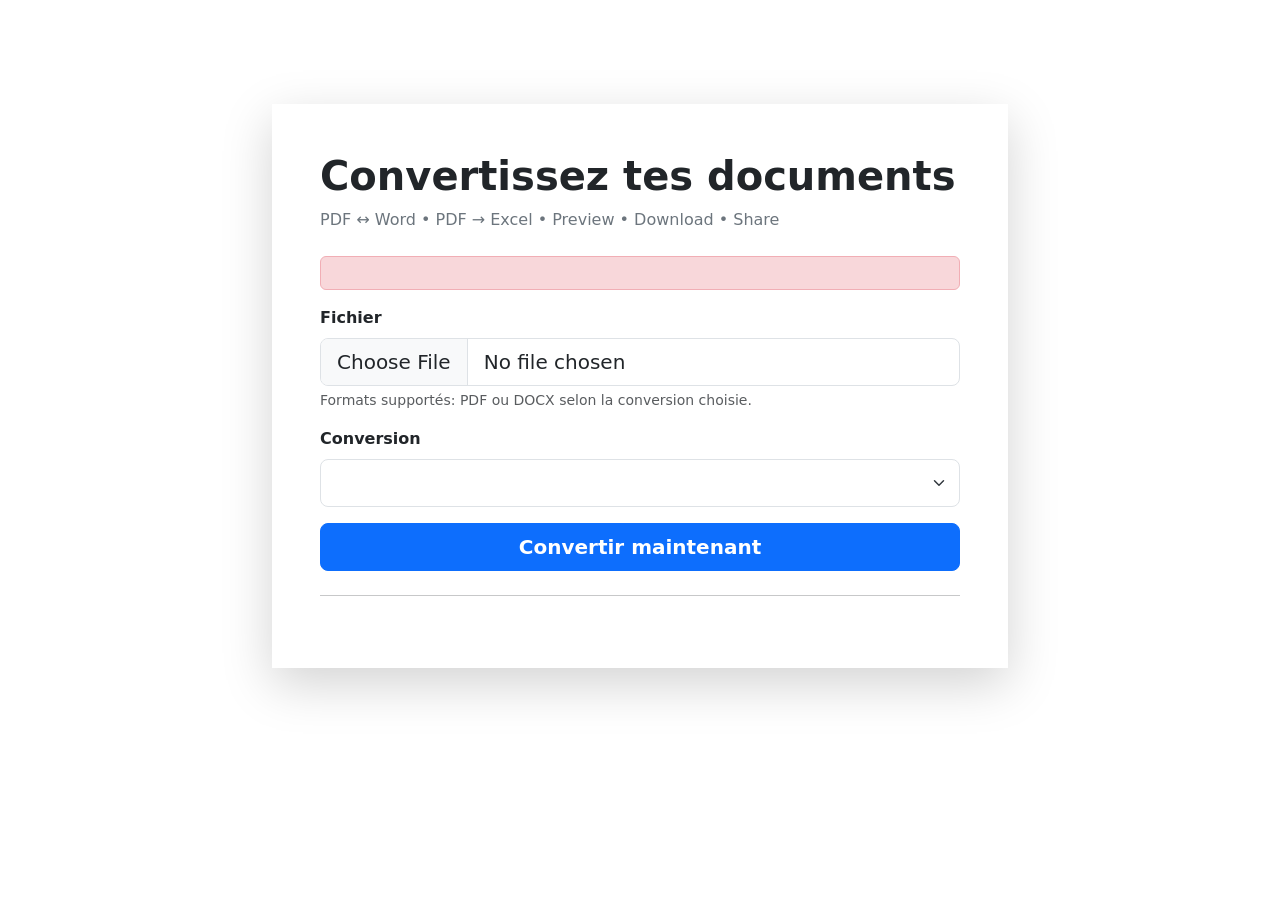
==== src/main/resources/templates/index.html @ f6022e8e "Add files via upload" ====
<!doctype html>
<html lang="fr" xmlns:th="http://www.thymeleaf.org">
<head>
  <meta charset="UTF-8"/>
  <meta name="viewport" content="width=device-width, initial-scale=1"/>
  <title>Doc Converter</title>
  <link href="https://cdn.jsdelivr.net/npm/bootstrap@5.3.3/dist/css/bootstrap.min.css" rel="stylesheet">
  <link rel="stylesheet" href="/css/app.css">
</head>
<body>
<div class="bg-gradient"></div>

<nav class="navbar navbar-expand-lg navbar-dark glass-nav">
  <div class="container">
    <a class="navbar-brand fw-bold" href="/">Doc Converter</a>
    
  </div>
</nav>

<main class="container py-5">
  <div class="row justify-content-center">
    <div class="col-lg-8">
      <div class="glass-card p-4 p-md-5 shadow-lg">
        <h1 class="display-6 fw-bold mb-2">Convertissez tes documents</h1>
        <p class="text-secondary mb-4">PDF ↔ Word • PDF → Excel • Preview • Download • Share</p>

        <div th:if="${error}" class="alert alert-danger" th:text="${error}"></div>

        <form method="post" action="/convert" enctype="multipart/form-data" class="vstack gap-3">
          <div>
            <label class="form-label fw-semibold">Fichier</label>
            <input class="form-control form-control-lg" type="file" name="file" required>
            <div class="form-text">Formats supportés: PDF ou DOCX selon la conversion choisie.</div>
          </div>

          <div>
            <label class="form-label fw-semibold">Conversion</label>
            <select class="form-select form-select-lg" name="type" required>
              <option th:each="t : ${types}" th:value="${t}" th:text="${t}"></option>
            </select>
          </div>

          <button class="btn btn-primary btn-lg w-100 fw-semibold">
            Convertir maintenant
          </button>
        </form>

        <hr class="my-4">

        <div class="small text-secondary">
          
        </div>
      </div>
    </div>
  </div>
</main>

<script src="https://cdn.jsdelivr.net/npm/bootstrap@5.3.3/dist/js/bootstrap.bundle.min.js"></script>
</body>
</html>
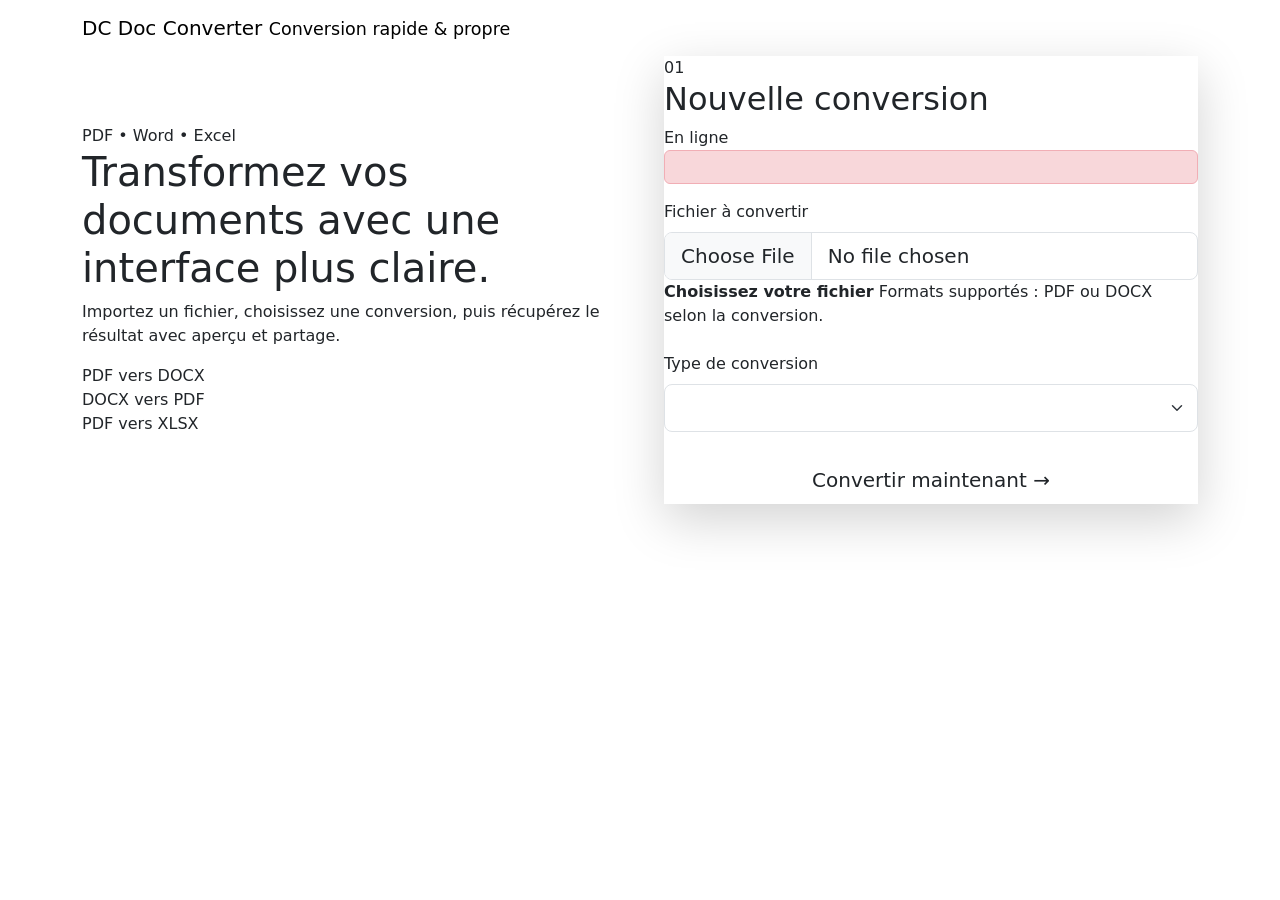
==== commit 94d9c7ca: "Update index.html" ====
--- a/src/main/resources/templates/index.html
+++ b/src/main/resources/templates/index.html
@@ -8,52 +8,80 @@
   <link rel="stylesheet" href="/css/app.css">
 </head>
 <body>
-<div class="bg-gradient"></div>
+<div class="page-shell">
+  <div class="ambient ambient-one"></div>
+  <div class="ambient ambient-two"></div>
 
-<nav class="navbar navbar-expand-lg navbar-dark glass-nav">
-  <div class="container">
-    <a class="navbar-brand fw-bold" href="/">Doc Converter</a>
-    
-  </div>
-</nav>
+  <nav class="navbar navbar-expand-lg app-navbar">
+    <div class="container">
+      <a class="navbar-brand brand-lockup" href="/" aria-label="Accueil Doc Converter">
+        <span class="brand-mark">DC</span>
+        <span>
+          <span class="brand-title">Doc Converter</span>
+          <small class="brand-subtitle">Conversion rapide & propre</small>
+        </span>
+      </a>
+    </div>
+  </nav>
 
-<main class="container py-5">
-  <div class="row justify-content-center">
-    <div class="col-lg-8">
-      <div class="glass-card p-4 p-md-5 shadow-lg">
-        <h1 class="display-6 fw-bold mb-2">Convertissez tes documents</h1>
-        <p class="text-secondary mb-4">PDF ↔ Word • PDF → Excel • Preview • Download • Share</p>
+  <main class="container main-area">
+    <div class="row align-items-center g-5">
+      <div class="col-lg-6">
+        <section class="hero-copy">
+          <span class="eyebrow">PDF • Word • Excel</span>
+          <h1>Transformez vos documents avec une interface plus claire.</h1>
+          <p>
+            Importez un fichier, choisissez une conversion, puis récupérez le résultat avec aperçu et partage.
+          </p>
+          <div class="feature-grid">
+            <div class="feature-pill">PDF vers DOCX</div>
+            <div class="feature-pill">DOCX vers PDF</div>
+            <div class="feature-pill">PDF vers XLSX</div>
+          </div>
+        </section>
+      </div>
 
-        <div th:if="${error}" class="alert alert-danger" th:text="${error}"></div>
-
-        <form method="post" action="/convert" enctype="multipart/form-data" class="vstack gap-3">
-          <div>
-            <label class="form-label fw-semibold">Fichier</label>
-            <input class="form-control form-control-lg" type="file" name="file" required>
-            <div class="form-text">Formats supportés: PDF ou DOCX selon la conversion choisie.</div>
+      <div class="col-lg-6">
+        <section class="converter-panel shadow-lg">
+          <div class="panel-header">
+            <div>
+              <span class="step-badge">01</span>
+              <h2>Nouvelle conversion</h2>
+            </div>
+            <span class="status-dot">En ligne</span>
           </div>
 
-          <div>
-            <label class="form-label fw-semibold">Conversion</label>
-            <select class="form-select form-select-lg" name="type" required>
-              <option th:each="t : ${types}" th:value="${t}" th:text="${t}"></option>
-            </select>
-          </div>
+          <div th:if="${error}" class="alert alert-danger app-alert" th:text="${error}"></div>
 
-          <button class="btn btn-primary btn-lg w-100 fw-semibold">
-            Convertir maintenant
-          </button>
-        </form>
+          <form method="post" action="/convert" enctype="multipart/form-data" class="vstack gap-4">
+            <div>
+              <label class="form-label app-label">Fichier à convertir</label>
+              <div class="upload-box">
+                <input id="fileInput" class="form-control form-control-lg" type="file" name="file" required>
+                <div class="upload-help">
+                  <strong>Choisissez votre fichier</strong>
+                  <span>Formats supportés : PDF ou DOCX selon la conversion.</span>
+                </div>
+              </div>
+            </div>
 
-        <hr class="my-4">
+            <div>
+              <label class="form-label app-label">Type de conversion</label>
+              <select class="form-select form-select-lg app-select" name="type" required>
+                <option th:each="t : ${types}" th:value="${t}" th:text="${t}"></option>
+              </select>
+            </div>
 
-        <div class="small text-secondary">
-          
-        </div>
+            <button class="btn app-primary-btn btn-lg w-100" type="submit">
+              Convertir maintenant
+              <span aria-hidden="true">→</span>
+            </button>
+          </form>
+        </section>
       </div>
     </div>
-  </div>
-</main>
+  </main>
+</div>
 
 <script src="https://cdn.jsdelivr.net/npm/bootstrap@5.3.3/dist/js/bootstrap.bundle.min.js"></script>
 </body>
